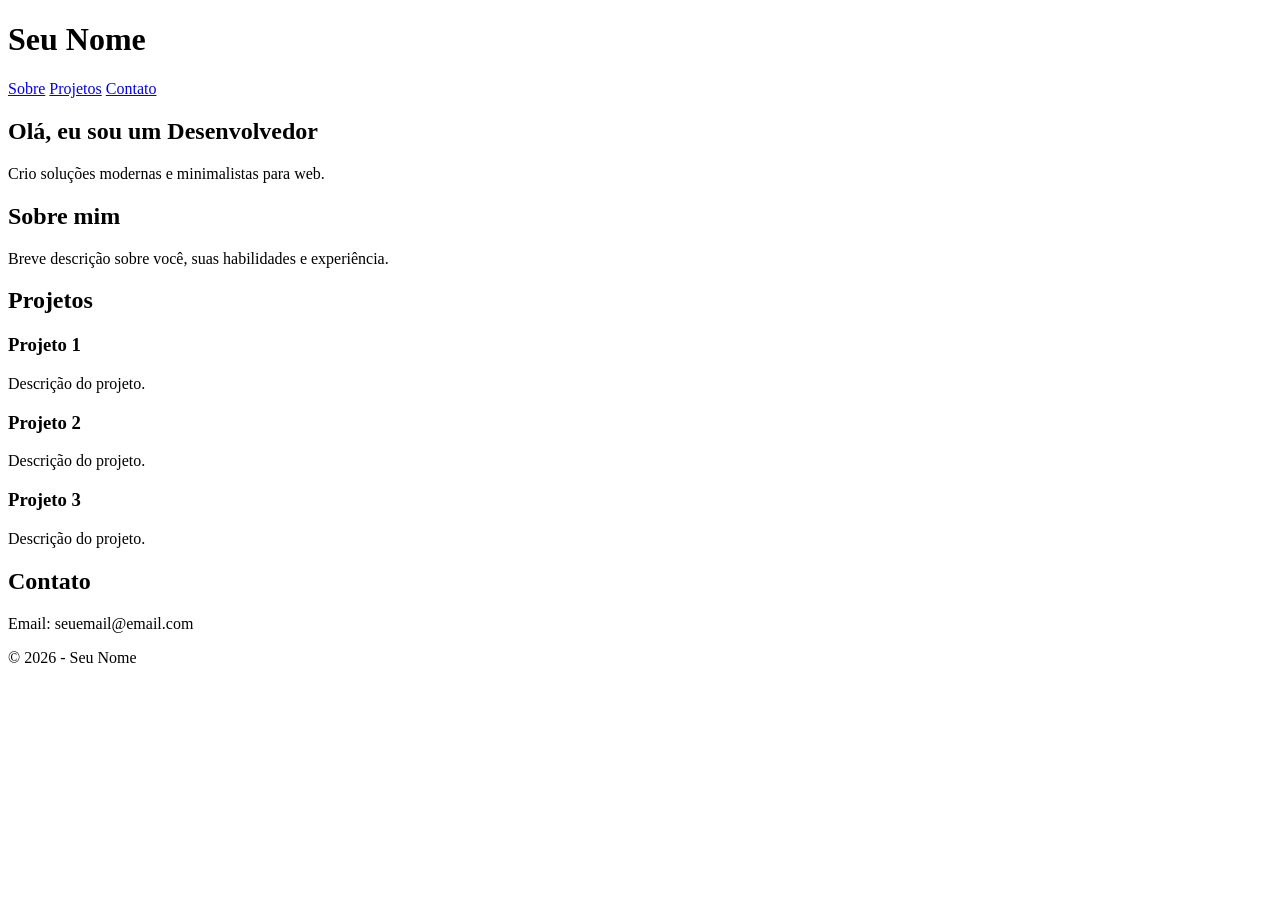
==== portifolio.html @ 7ff1bff5 "Adicionando o html e css" ====
<!DOCTYPE html>
<html lang="pt-br">
<head>
  <meta charset="UTF-8">
  <meta name="viewport" content="width=device-width, initial-scale=1.0">
  <title>Meu Portfólio</title>
  <link rel="stylesheet" href="style.css">
</head>
<body>

  <header>
    <div class="container">
      <h1>Seu Nome</h1>
      <nav>
        <a href="#sobre">Sobre</a>
        <a href="#projetos">Projetos</a>
        <a href="#contato">Contato</a>
      </nav>
    </div>
  </header>

  <section class="hero">
    <div class="container">
      <h2>Olá, eu sou um Desenvolvedor</h2>
      <p>Crio soluções modernas e minimalistas para web.</p>
    </div>
  </section>

  <section id="sobre" class="section">
    <div class="container">
      <h2>Sobre mim</h2>
      <p>Breve descrição sobre você, suas habilidades e experiência.</p>
    </div>
  </section>

  <section id="projetos" class="section">
    <div class="container">
      <h2>Projetos</h2>
      <div class="grid">
        
        <div class="card">
          <h3>Projeto 1</h3>
          <p>Descrição do projeto.</p>
        </div>

        <div class="card">
          <h3>Projeto 2</h3>
          <p>Descrição do projeto.</p>
        </div>

        <div class="card">
          <h3>Projeto 3</h3>
          <p>Descrição do projeto.</p>
        </div>

      </div>
    </div>
  </section>

  <section id="contato" class="section">
    <div class="container">
      <h2>Contato</h2>
      <p>Email: seuemail@email.com</p>
    </div>
  </section>

  <footer>
    <p>© 2026 - Seu Nome</p>
  </footer>

</body>
</html>
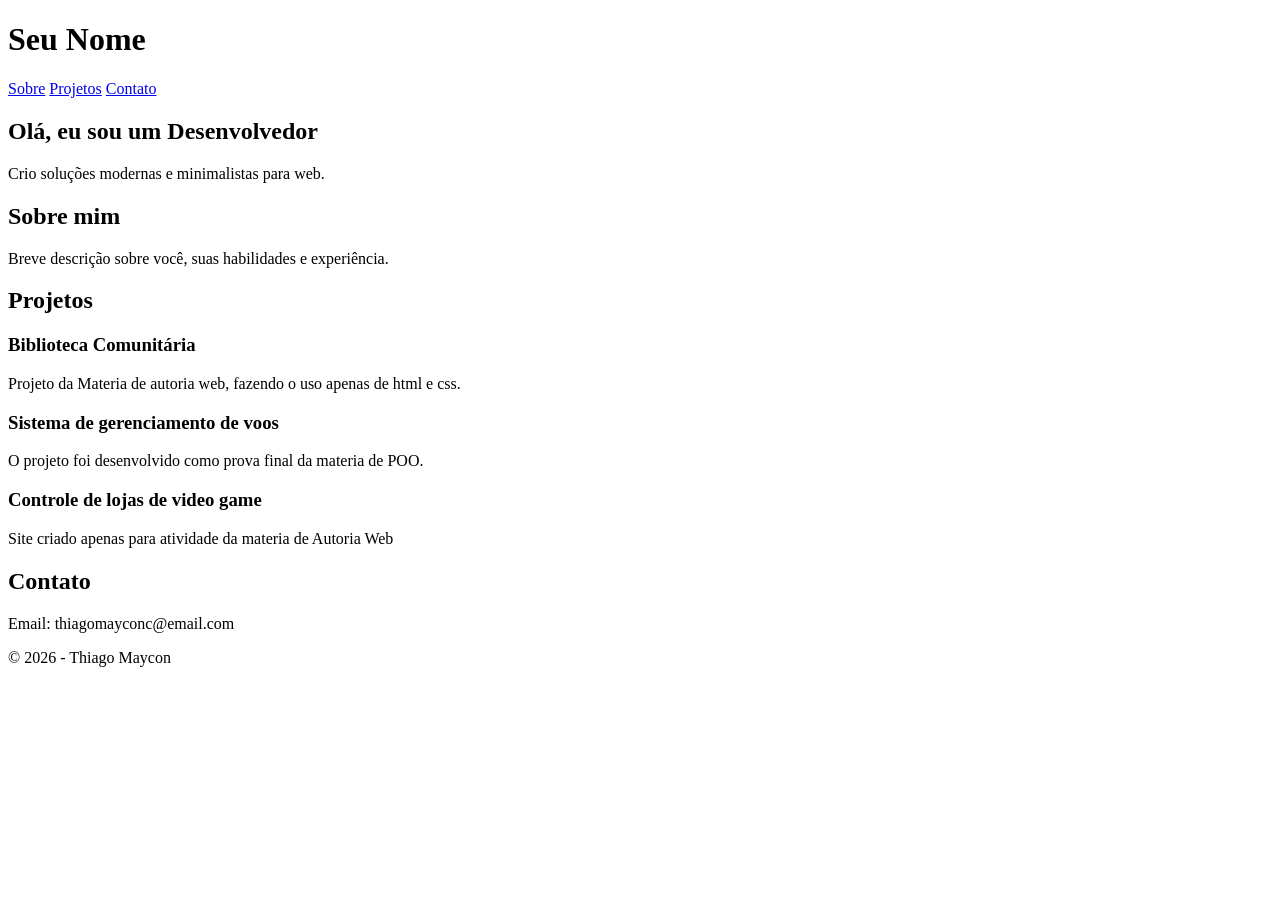
==== commit 9c32bc90: "Fazendo algumas alterações do html" ====
--- a/portifolio.html
+++ b/portifolio.html
@@ -39,18 +39,18 @@
       <div class="grid">
         
         <div class="card">
-          <h3>Projeto 1</h3>
-          <p>Descrição do projeto.</p>
+          <h3>Biblioteca Comunitária</h3>
+          <p>Projeto da Materia de autoria web, fazendo o uso apenas de html e css.</p>
         </div>
 
         <div class="card">
-          <h3>Projeto 2</h3>
-          <p>Descrição do projeto.</p>
+          <h3>Sistema de gerenciamento de voos</h3>
+          <p>O projeto foi desenvolvido como prova final da materia de POO.</p>
         </div>
 
         <div class="card">
-          <h3>Projeto 3</h3>
-          <p>Descrição do projeto.</p>
+          <h3>Controle de lojas de video game</h3>
+          <p>Site criado apenas para atividade da materia de Autoria Web </p>
         </div>
 
       </div>
@@ -60,12 +60,12 @@
   <section id="contato" class="section">
     <div class="container">
       <h2>Contato</h2>
-      <p>Email: seuemail@email.com</p>
+      <p>Email: thiagomayconc@email.com</p>
     </div>
   </section>
 
   <footer>
-    <p>© 2026 - Seu Nome</p>
+    <p>© 2026 - Thiago Maycon</p>
   </footer>
 
 </body>
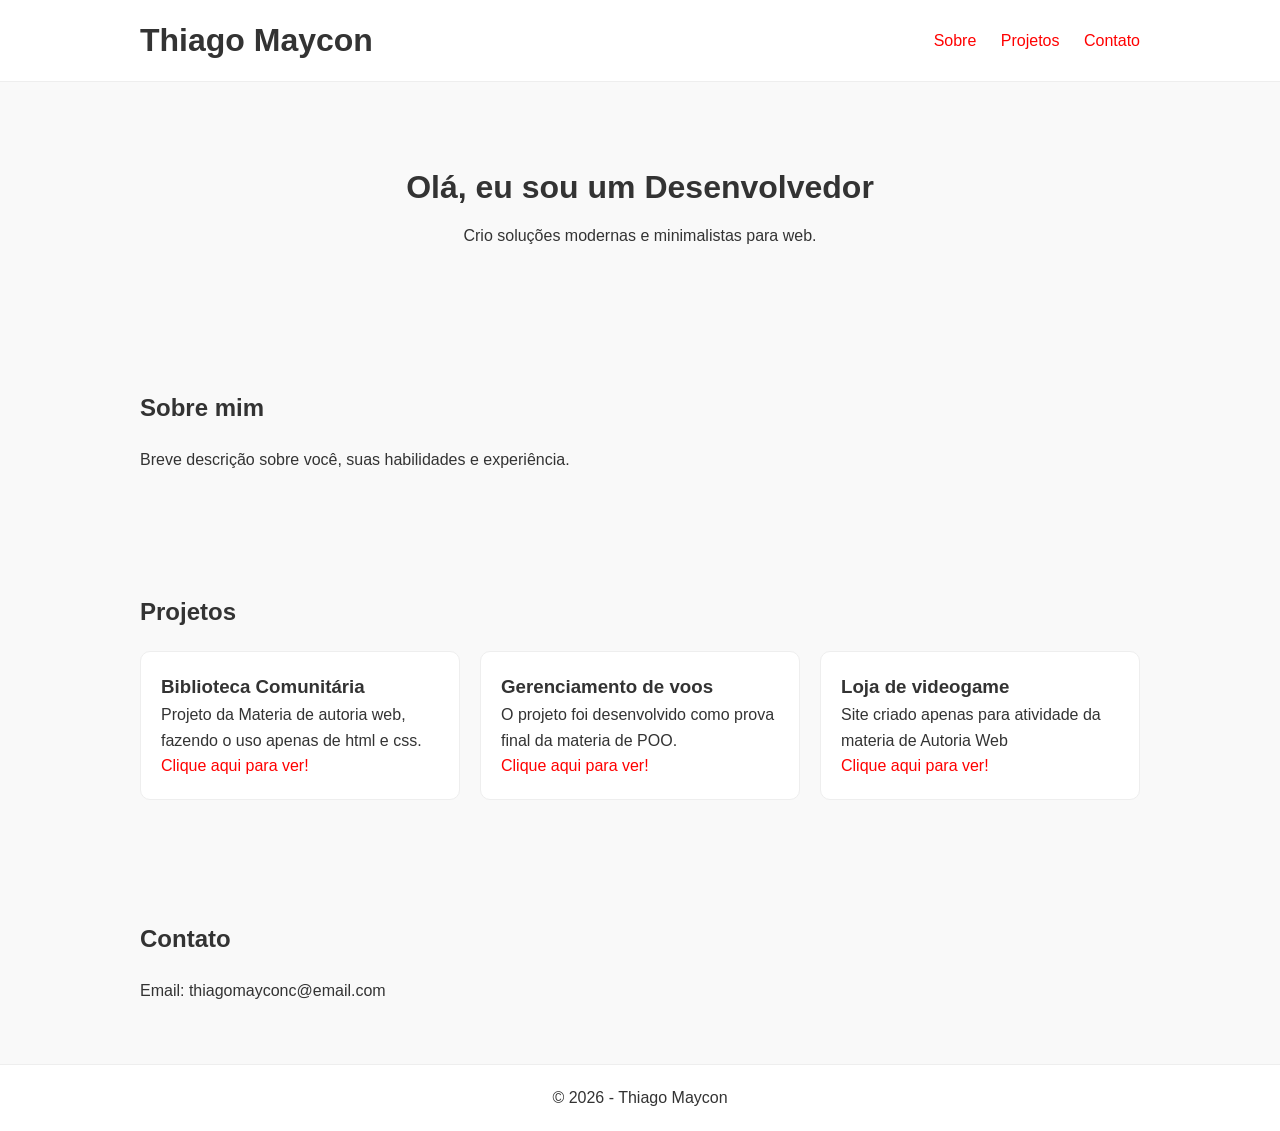
==== commit 351cd2a0: "Colocando as informações" ====
--- a/portifolio.html
+++ b/portifolio.html
@@ -4,13 +4,13 @@
   <meta charset="UTF-8">
   <meta name="viewport" content="width=device-width, initial-scale=1.0">
   <title>Meu Portfólio</title>
-  <link rel="stylesheet" href="style.css">
+  <link rel="stylesheet" href="css/style.css">
 </head>
 <body>
 
   <header>
     <div class="container">
-      <h1>Seu Nome</h1>
+      <h1>Thiago Maycon</h1>
       <nav>
         <a href="#sobre">Sobre</a>
         <a href="#projetos">Projetos</a>
@@ -36,21 +36,25 @@
   <section id="projetos" class="section">
     <div class="container">
       <h2>Projetos</h2>
+      
       <div class="grid">
         
         <div class="card">
           <h3>Biblioteca Comunitária</h3>
           <p>Projeto da Materia de autoria web, fazendo o uso apenas de html e css.</p>
+          <a href="https://github.com/phz084/Biblioteca.comunitaria-biblioverso">Clique aqui para ver!</a>
         </div>
 
         <div class="card">
-          <h3>Sistema de gerenciamento de voos</h3>
+          <h3>Gerenciamento de voos</h3>
           <p>O projeto foi desenvolvido como prova final da materia de POO.</p>
+          <a href="https://github.com/mlouiself/Sistema-de-Gerenciamento-de-Voos">Clique aqui para ver!</a>
         </div>
 
         <div class="card">
-          <h3>Controle de lojas de video game</h3>
+          <h3>Loja de videogame</h3>
           <p>Site criado apenas para atividade da materia de Autoria Web </p>
+          <a href="https://github.com/phz084/controle_loja_videogame">Clique aqui para ver!</a>
         </div>
 
       </div>
--- a/css/style.css
+++ b/css/style.css
@@ -0,0 +1,98 @@
+/* Reset básico */
+* {
+  margin: 0;
+  padding: 0;
+  box-sizing: border-box;
+}
+
+body {
+  font-family: Arial, sans-serif;
+  color: #333;
+  background: #f9f9f9;
+  line-height: 1.6;
+}
+
+/* Container */
+.container {
+  width: 90%;
+  max-width: 1000px;
+  margin: auto;
+}
+
+/* Header */
+header {
+  background: #fff;
+  border-bottom: 1px solid #eee;
+  padding: 15px 0;
+}
+
+header .container {
+  display: flex;
+  justify-content: space-between;
+  align-items: center;
+}
+
+nav a {
+  margin-left: 20px;
+  text-decoration: none;
+  color: #333;
+  transition: 0.3s;
+}
+
+nav a:hover {
+  color: #0077ff;
+}
+
+/* Hero */
+.hero {
+  padding: 80px 0;
+  text-align: center;
+}
+
+.hero h2 {
+  font-size: 2rem;
+  margin-bottom: 10px;
+}
+
+/* Seções */
+.section {
+  padding: 60px 0;
+}
+
+.section h2 {
+  margin-bottom: 20px;
+}
+
+/* Grid de projetos */
+.grid {
+  display: grid;
+  grid-template-columns: repeat(auto-fit, minmax(250px, 1fr));
+  gap: 20px;
+}
+
+/* Cards */
+.card {
+  background: #fff;
+  padding: 20px;
+  border-radius: 10px;
+  border: 1px solid #eee;
+  transition: transform 0.2s ease, box-shadow 0.2s ease;
+}
+
+.card:hover {
+  transform: translateY(-5px);
+  box-shadow: 0 5px 15px rgba(0,0,0,0.05);
+}
+
+/* Footer */
+footer {
+  text-align: center;
+  padding: 20px;
+  background: #fff;
+  border-top: 1px solid #eee;
+}
+
+body a{
+  text-decoration:none ;
+  color: red;
+}
